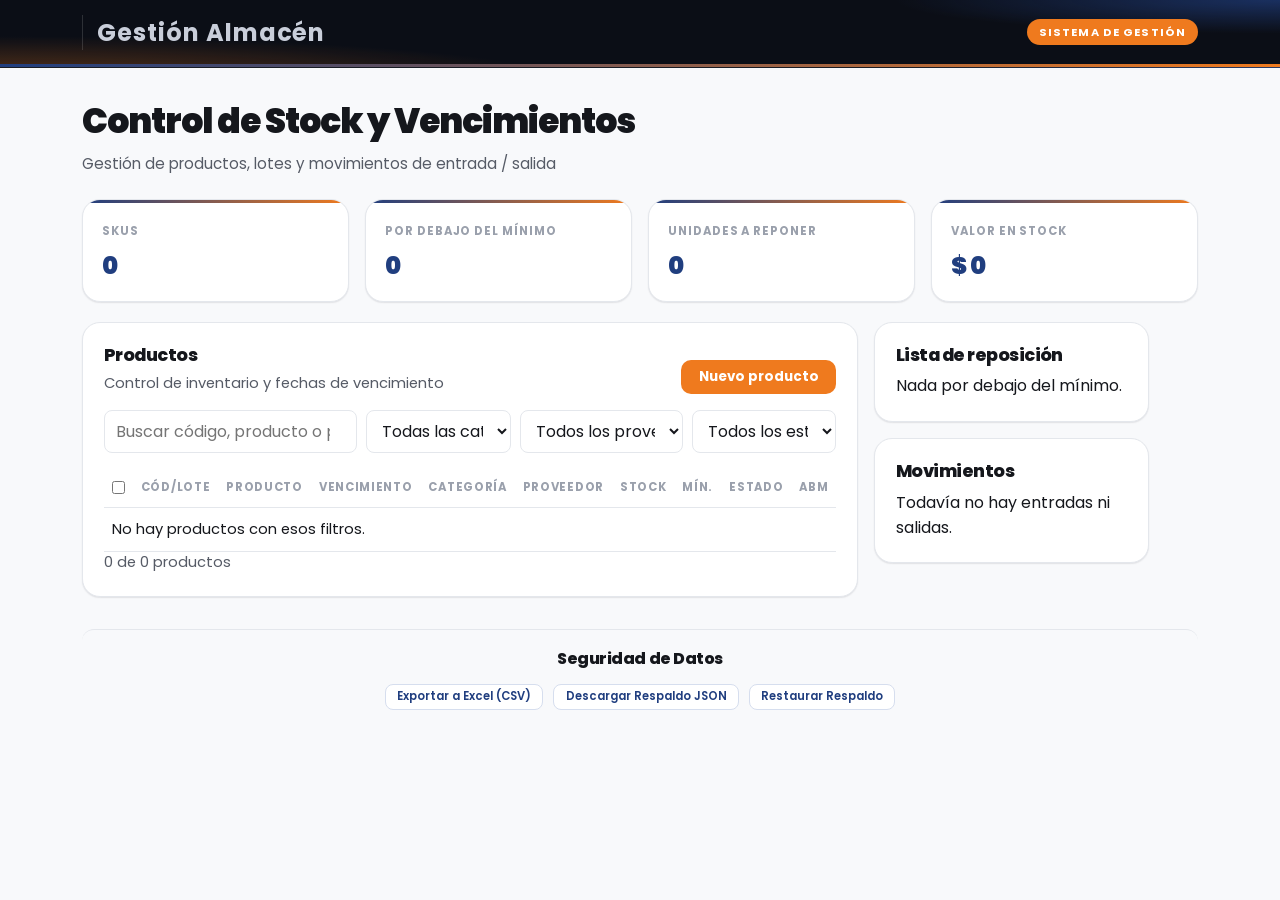
==== index.html @ d3a30080 "Código inicial mayorista" ====
<!DOCTYPE html>
<html lang="es">
<head>
  <meta charset="UTF-8" />
  <meta name="viewport" content="width=device-width, initial-scale=1.0" />
  <title>Gestión Almacén</title>
  <link rel="preconnect" href="https://fonts.googleapis.com" />
  <link rel="preconnect" href="https://fonts.gstatic.com" crossorigin />
  <link href="https://fonts.googleapis.com/css2?family=Poppins:ital,wght@0,400;0,500;0,600;0,700;0,800;0,900;1,400&display=swap" rel="stylesheet" />
  <link rel="stylesheet" href="branding/colors_and_type.css" />
  <link rel="stylesheet" href="branding/app.css" />
  <link rel="stylesheet" href="style.css" />
</head>
<body>
  <nav class="nav">
    <div class="nav__inner">
      <div class="nav__brand">
        <span class="nav__mod" style="font-size: 1.5rem; font-weight: bold; margin-left: 0;">Gestión Almacén</span>
      </div>
      <span class="badge">Sistema de Gestión</span>
    </div>
    <div class="nav__bar"></div>
  </nav>
  <header class="page-head">
    <h1>Control de Stock y Vencimientos</h1>
    <p>Gestión de productos, lotes y movimientos de entrada / salida</p>
  </header>

  <main>
    <section class="kpis cuatro" id="kpis"></section>

    <section class="layout">
      <article class="panel">
        <div class="panel-head row">
          <div>
            <h2>Productos</h2>
            <p>Control de inventario y fechas de vencimiento</p>
          </div>
          <div class="acciones">
            <button type="button" class="ghost danger" id="btnBorrarSel" hidden>Borrar seleccionados</button>
            <button type="button" id="btnNuevo">Nuevo producto</button>
          </div>
        </div>

        <div class="toolbar">
          <input type="search" id="q" placeholder="Buscar código, producto o proveedor" />
          <select id="filtroCat"></select>
          <select id="filtroProv"></select>
          <select id="filtroEstado">
            <option value="todos">Todos los estados</option>
            <option value="ok">OK</option>
            <option value="reponer">A reponer</option>
            <option value="vencer">Próximo a vencer</option>
          </select>
        </div>

        <div class="tabla-wrap">
          <table>
            <thead>
              <tr>
                <th class="check"><input type="checkbox" id="checkAll" /></th>
                <th><button type="button" class="th-sort" data-sort="sku">Cód/Lote</button></th>
                <th><button type="button" class="th-sort" data-sort="nombre">Producto</button></th>
                <th><button type="button" class="th-sort" data-sort="vencimiento">Vencimiento</button></th>
                <th>Categoría</th>
                <th>Proveedor</th>
                <th class="num"><button type="button" class="th-sort" data-sort="stock">Stock</button></th>
                <th class="num">Mín.</th>
                <th>Estado</th>
                <th>ABM</th>
              </tr>
            </thead>
            <tbody id="tablaStock"></tbody>
          </table>
        </div>
        <p class="hint" id="tablaHint"></p>
      </article>

      <aside class="side">
        <article class="panel" id="panelLista"></article>
        <article class="panel" id="panelMovs"></article>
      </aside>
    </section>

    <section class="seguridad-datos" style="margin-top: 2rem; padding: 1rem; border-top: 1px solid var(--border); text-align: center; border-radius: var(--r-md); background: var(--panel);">
      <h3 style="font-size: 1rem; margin-bottom: 0.8rem; color: var(--fg-1);">Seguridad de Datos</h3>
      <div style="display: flex; gap: 10px; justify-content: center;">
        <button type="button" class="sm ghost" onclick="exportarExcel()">Exportar a Excel (CSV)</button>
        <button type="button" class="sm ghost" onclick="descargarRespaldo()">Descargar Respaldo JSON</button>
        <button type="button" class="sm ghost" onclick="document.getElementById('fileRestaurar').click()">Restaurar Respaldo</button>
        <input type="file" id="fileRestaurar" accept=".json" style="display: none;" onchange="restaurarRespaldo(event)" />
      </div>
    </section>
  </main>

  <dialog class="modal wide" id="modal">
    <form id="formAbm">
      <h2 id="modalTitulo">Nuevo producto / lote</h2>
      <p class="form-error" id="formError" hidden></p>
      <input type="hidden" id="editId" />
      <div class="form-grid">
        <label>Cód/Lote <input type="text" id="sku" required placeholder="L-001" /></label>
        <label>Categoría
          <select id="categoria"></select>
        </label>
        <label class="full">Producto <input type="text" id="nombre" required /></label>
        <label>Fecha de Vencimiento <input type="date" id="vencimiento" required /></label>
        <label>Proveedor <input type="text" id="proveedor" list="listaProveedores" /></label>
        <label>Unidad
          <select id="unidad">
            <option>Unidad suelta</option>
            <option>Kilogramos (kg)</option>
            <option>Litros (L)</option>
          </select>
        </label>
        <label>CANTIDAD QUE INGRESA <input type="number" id="stock" min="0" step="0.01" required /></label>
        <label style="display: flex; flex-direction: column;">Stock mínimo <input type="number" id="minimo" min="0" step="0.01" required />
          <small style="font-size: 0.7em; color: gray; font-weight: normal; margin-top: 2px;">(Avisa al llegar a esta cantidad)</small>
        </label>
        <label>Costo por Unidad (ARS) <input type="number" id="costo" min="0" required /></label>
        <label>Remarcación (%) <input type="number" id="porcentaje" min="0" required /></label>
        <label class="full">Precio de Venta (ARS) <input type="number" id="precio" min="0" required /></label>
      </div>
      <datalist id="listaProveedores"></datalist>
      <div class="modal-acciones">
        <button type="submit">Guardar</button>
        <button type="button" class="ghost" id="btnCancelar">Cancelar</button>
      </div>
    </form>
  </dialog>

  <dialog class="modal" id="modalMov">
    <form id="formMov">
      <h2 id="movTitulo">Movimiento de stock</h2>
      <p class="hint" id="movProducto"></p>
      <p class="form-error" id="movError" hidden></p>
      <input type="hidden" id="movId" />
      <input type="hidden" id="movTipo" />
      <label>Cantidad <input type="number" id="movCantidad" min="0.01" step="0.01" value="1" required /></label>
      <label>Motivo
        <select id="movMotivo"></select>
      </label>
      <label id="labelMetodoPago" hidden>Método de Pago
        <select id="movMetodoPago">
          <option>Efectivo</option>
          <option>Transferencia</option>
          <option>Tarjeta</option>
        </select>
      </label>
      <div class="modal-acciones">
        <button type="submit">Registrar</button>
        <button type="button" class="ghost" id="btnCancelarMov">Cancelar</button>
      </div>
    </form>
  </dialog>

  <script src="script.js"></script>
</body>
</html>
---- branding/colors_and_type.css ----
/* ============================================================
   ProfesIA — Design Foundations
   Colors, Typography, Spacing, Radii, Shadows
   Roboto is SELF-HOSTED below (variable font, weights 100–900 +
   italics). Just link this stylesheet — no CDN / webfont <link> needed.
   ============================================================ */

/* ---------- ROBOTO (self-hosted variable fonts) ---------- */
/* URLs are relative to THIS file (project root), so they resolve
   correctly however deep the importing HTML lives. */
@font-face {
  font-family: "Roboto";
  src: url("fonts/Roboto-VariableFont_wdth_wght.ttf") format("truetype-variations");
  font-weight: 100 900;
  font-stretch: 75% 100%;
  font-style: normal;
  font-display: swap;
}
@font-face {
  font-family: "Roboto";
  src: url("fonts/Roboto-Italic-VariableFont_wdth_wght.ttf") format("truetype-variations");
  font-weight: 100 900;
  font-stretch: 75% 100%;
  font-style: italic;
  font-display: swap;
}

:root {
  /* ---------- BRAND CORE ---------- */
  --orange:      #EF7A1E;   /* primary accent  (RGB 239 122 30) */
  --navy:        #203E7F;   /* primary brand   (RGB 32 62 127)  */
  --black:       #000000;
  --white:       #FFFFFF;

  /* ---------- ORANGE SCALE ---------- */
  --orange-700:  #B8550E;   /* pressed / deep   */
  --orange-600:  #D9670F;   /* hover            */
  --orange-500:  #EF7A1E;   /* base = --orange  */
  --orange-300:  #F6A862;   /* tint             */
  --orange-100:  #FCE3CC;   /* wash / highlight bg */
  --orange-050:  #FDF3E9;   /* faint surface    */

  /* ---------- NAVY SCALE ---------- */
  --navy-900:    #16294F;   /* deepest          */
  --navy-700:    #1B356B;   /* pressed          */
  --navy-600:    #28488C;   /* hover            */
  --navy-500:    #203E7F;   /* base = --navy    */
  --navy-300:    #6F86B8;   /* muted            */
  --navy-100:    #D6DEEE;   /* tint             */
  --navy-050:    #EEF2F8;   /* faint surface    */

  /* ---------- NEUTRALS (warm-cool balanced) ---------- */
  --ink:         #15171C;   /* near-black text on light */
  --gray-800:    #2C2F36;
  --gray-600:    #565B66;   /* secondary text   */
  --gray-400:    #9AA0AC;   /* tertiary / placeholder */
  --gray-300:    #C7CBD3;   /* borders strong   */
  --gray-200:    #E4E7EC;   /* borders / hairline */
  --gray-100:    #F1F3F6;   /* surface alt      */
  --gray-050:    #F8F9FB;   /* page surface     */

  /* ---------- SEMANTIC ---------- */
  --fg-1:        var(--ink);       /* primary text on light  */
  --fg-2:        var(--gray-600);  /* secondary text         */
  --fg-3:        var(--gray-400);  /* tertiary / hints       */
  --fg-on-dark:  var(--white);     /* primary text on dark   */
  --fg-on-dark-2:#C9CEDA;          /* secondary text on dark */

  --bg-1:        var(--white);     /* base surface           */
  --bg-2:        var(--gray-050);  /* page background        */
  --bg-3:        var(--gray-100);  /* sunken / alt           */
  --bg-dark:     #0B0E16;          /* dark canvas            */
  --bg-navy:     var(--navy-500);  /* solid navy surface     */

  --border:      var(--gray-200);
  --border-strong:var(--gray-300);

  --accent:      var(--orange);    /* default interactive accent */
  --accent-hover:var(--orange-600);
  --accent-press:var(--orange-700);
  --link:        var(--navy-500);
  --focus-ring:  rgba(239,122,30,.45);

  --success:     #2E9E5B;
  --warning:     #E4A11B;
  --danger:      #D64545;

  /* ---------- TYPOGRAPHY ---------- */
  --font-sans:   "Roboto", "Helvetica Neue", Arial, system-ui, sans-serif;
  /* The "ProfesIA" wordmark is custom lettering — use the logo PNGs, never re-type it. */

  /* weights */
  --w-regular: 400; /* @kind other */
  --w-medium:  500; /* @kind other */
  --w-bold:    700; /* @kind other */
  --w-black:   900; /* @kind other */

  /* fluid type scale (1.250 major-third), clamp(min, fluid, max) */
  --t-display: clamp(3rem, 1.6rem + 6vw, 6rem); /* @kind other */
  --t-h1:      clamp(2.25rem, 1.3rem + 3.6vw, 3.5rem); /* @kind other */
  --t-h2:      clamp(1.75rem, 1.2rem + 2.2vw, 2.5rem); /* @kind other */
  --t-h3:      clamp(1.375rem, 1.05rem + 1.2vw, 1.75rem); /* @kind other */
  --t-h4:      1.25rem;     /* @kind other */
  --t-lead:    1.25rem; /* @kind other */
  --t-body:    1rem; /* @kind other */
  --t-small:   0.875rem;    /* @kind other */
  --t-caption: 0.75rem;     /* @kind other */
  --t-eyebrow: 0.8125rem; /* @kind other */

  --lh-tight:  1.04; /* @kind other */
  --lh-snug:   1.15; /* @kind other */
  --lh-normal: 1.55; /* @kind other */

  --ls-display: -0.02em; /* @kind other */
  --ls-eyebrow: 0.14em; /* @kind other */

  /* ---------- SPACING (4px base) ---------- */
  --sp-1: 0.25rem;  --sp-2: 0.5rem;  --sp-3: 0.75rem; --sp-4: 1rem;
  --sp-5: 1.5rem;   --sp-6: 2rem;    --sp-8: 3rem;    --sp-10: 4rem;
  --sp-12: 6rem;    --sp-16: 8rem;

  /* ---------- RADII ---------- */
  --r-xs: 4px;   --r-sm: 8px;   --r-md: 12px;  --r-lg: 18px;
  --r-xl: 28px;  --r-pill: 999px;

  /* ---------- SHADOWS / ELEVATION ---------- */
  --sh-1: 0 1px 2px rgba(21,23,28,.06), 0 1px 1px rgba(21,23,28,.04);
  --sh-2: 0 4px 12px rgba(21,23,28,.08), 0 1px 3px rgba(21,23,28,.05);
  --sh-3: 0 12px 32px rgba(21,23,28,.12), 0 4px 10px rgba(21,23,28,.06);
  --sh-orange: 0 10px 30px rgba(239,122,30,.32);
  --sh-navy:   0 10px 30px rgba(32,62,127,.28);
  --glow-light: 0 0 60px rgba(255,255,255,.55);   /* logo glow on dark */

  /* ---------- MOTION ---------- */
  --ease:      cubic-bezier(.22,.61,.36,1); /* @kind other */
  --ease-soft: cubic-bezier(.4,0,.2,1); /* @kind other */
  --dur-fast:  140ms; /* @kind other */
  --dur:       220ms; /* @kind other */
  --dur-slow:  420ms; /* @kind other */
}

/* ============================================================
   SEMANTIC ELEMENT DEFAULTS
   (opt-in: wrap content in .profesia-type to apply, or copy rules)
   ============================================================ */
.profesia-type {
  font-family: var(--font-sans);
  color: var(--fg-1);
  font-size: var(--t-body);
  line-height: var(--lh-normal);
  -webkit-font-smoothing: antialiased;
  text-rendering: optimizeLegibility;
}
.profesia-type h1, .display { font-weight: var(--w-black); font-size: var(--t-h1); line-height: var(--lh-snug); letter-spacing: var(--ls-display); }
.profesia-type h2 { font-weight: var(--w-black); font-size: var(--t-h2); line-height: var(--lh-snug); letter-spacing: var(--ls-display); }
.profesia-type h3 { font-weight: var(--w-bold);  font-size: var(--t-h3); line-height: var(--lh-snug); }
.profesia-type h4 { font-weight: var(--w-bold);  font-size: var(--t-h4); line-height: var(--lh-snug); }
.profesia-type p  { font-weight: var(--w-regular); font-size: var(--t-body); line-height: var(--lh-normal); color: var(--fg-2); }
.profesia-type a  { color: var(--link); text-decoration: none; }
.profesia-type a:hover { text-decoration: underline; }

/* Hero statement — the brand's signature huge bold headline */
.statement {
  font-family: var(--font-sans);
  font-weight: var(--w-black);
  font-size: var(--t-display);
  line-height: var(--lh-tight);
  letter-spacing: var(--ls-display);
  text-wrap: balance;
}
/* Uppercase statement variant (used on full-bleed gradient slides) */
.statement--upper { text-transform: uppercase; letter-spacing: 0.005em; }

/* Eyebrow / kicker label */
.eyebrow {
  font-family: var(--font-sans);
  font-weight: var(--w-bold);
  font-size: var(--t-eyebrow);
  letter-spacing: var(--ls-eyebrow);
  text-transform: uppercase;
  color: var(--orange);
}

/* Orange word highlight — solid box behind a key word (signature motif) */
.hl {
  background: var(--orange);
  color: var(--white);
  padding: 0.02em 0.22em;
  border-radius: var(--r-xs);
  box-decoration-break: clone;
  -webkit-box-decoration-break: clone;
}
.hl--text { color: var(--orange); background: none; padding: 0; } /* just orange ink */

/* Grain overlay — apply to a ::after on gradient surfaces */
.grain::after {
  content: "";
  position: absolute; inset: 0;
  background-image: url("assets/grain.png");
  background-size: 320px 320px;
  opacity: .5;
  mix-blend-mode: overlay;
  pointer-events: none;
}

/* Signature soft gradients */
.bg-grad-light { background:
  radial-gradient(120% 120% at 0% 100%, var(--orange-100) 0%, transparent 45%),
  radial-gradient(120% 120% at 100% 0%, var(--navy-050) 0%, transparent 50%),
  var(--white); }
.bg-grad-dark { background:
  radial-gradient(90% 90% at 15% 100%, rgba(239,122,30,.55) 0%, transparent 45%),
  radial-gradient(80% 80% at 90% 10%, rgba(58,110,210,.55) 0%, transparent 45%),
  var(--bg-dark); }
---- branding/app.css ----
/* ProfesIA — chrome compartido para las demos del Módulo 6 */

:root {
  --brand: var(--navy);
  --bg: var(--bg-2);
  --surface: var(--white);
  --muted: var(--gray-600);
  --line: var(--border);
  --ingreso: var(--success);
  --egreso: var(--danger);
}

*, *::before, *::after { box-sizing: border-box; margin: 0; padding: 0; }

body {
  font-family: "Poppins", var(--font-sans);
  background: var(--bg-2);
  color: var(--fg-1);
  min-height: 100vh;
  -webkit-font-smoothing: antialiased;
}

h1, h2, h3 {
  font-family: inherit;
  font-weight: 800;
  letter-spacing: -0.03em;
  color: var(--ink);
}

img { display: block; max-width: 100%; }

/* ---------- NAV ---------- */
.nav {
  background: var(--bg-dark);
  background-image:
    radial-gradient(ellipse 80% 120% at 0% 120%, rgba(239, 122, 30, 0.35) 0%, transparent 55%),
    radial-gradient(ellipse 60% 100% at 100% 0%, rgba(32, 62, 127, 0.7) 0%, transparent 50%);
  border-bottom: 1px solid rgba(255, 255, 255, 0.06);
}
.nav__inner {
  max-width: 1180px;
  margin: 0 auto;
  padding: 0 2rem;
  min-height: 64px;
  display: flex;
  align-items: center;
  justify-content: space-between;
  gap: 1rem;
}
.nav__brand {
  display: flex;
  align-items: center;
  gap: 14px;
}
.nav__brand img { height: 32px; width: auto; }
.nav__mod {
  color: var(--fg-on-dark-2);
  font-size: 0.8125rem;
  font-weight: 600;
  letter-spacing: 0.04em;
  padding-left: 14px;
  border-left: 1px solid rgba(255, 255, 255, 0.14);
}
.nav__right { display: flex; align-items: center; gap: 0.75rem; }
.nav__bar {
  height: 3px;
  background: linear-gradient(90deg, var(--navy) 0%, var(--orange) 100%);
}

.badge {
  display: inline-flex;
  align-items: center;
  background: var(--orange);
  color: var(--white);
  font-size: 0.7rem;
  font-weight: 700;
  letter-spacing: 0.1em;
  text-transform: uppercase;
  padding: 0.28rem 0.75rem;
  border-radius: var(--r-pill);
}

/* ---------- PAGE ---------- */
.page-head {
  max-width: 1180px;
  margin: 0 auto;
  padding: 1.75rem 2rem 0.35rem;
}
.page-head h1 {
  font-weight: 900;
  font-size: clamp(1.55rem, 1.15rem + 1.4vw, 2.15rem);
}
.page-head p { color: var(--fg-2); margin-top: 0.3rem; font-size: 0.95rem; }

main { padding: 1.15rem 2rem 3rem; max-width: 1180px; margin: 0 auto; }

/* ---------- KPI / PANELS ---------- */
.kpis {
  display: grid;
  grid-template-columns: repeat(3, 1fr);
  gap: 1rem;
  margin-bottom: 1.25rem;
}
.kpi {
  background: var(--white);
  border: 1px solid var(--border);
  border-radius: var(--r-lg);
  padding: 1.1rem 1.2rem;
  box-shadow: var(--sh-1);
  position: relative;
  overflow: hidden;
}
.kpi::before {
  content: "";
  position: absolute;
  left: 0; top: 0; right: 0;
  height: 3px;
  background: linear-gradient(90deg, var(--navy), var(--orange));
}
.kpi span {
  color: var(--fg-3);
  font-size: 0.72rem;
  font-weight: 700;
  text-transform: uppercase;
  letter-spacing: 0.08em;
}
.kpi strong {
  display: block;
  font-size: 1.5rem;
  margin-top: 0.35rem;
  font-weight: 900;
  letter-spacing: -0.03em;
  color: var(--navy);
}
.kpi.ingreso strong { color: var(--success); }
.kpi.egreso strong { color: var(--danger); }
.kpi.balance strong { color: var(--navy); }

.panel {
  background: var(--white);
  border: 1px solid var(--border);
  border-radius: var(--r-lg);
  padding: 1.2rem 1.3rem 1.4rem;
  box-shadow: var(--sh-1);
  margin-bottom: 1.25rem;
}
.panel-head { margin-bottom: 1rem; }
.panel-head.row,
.head-actions {
  display: flex;
  justify-content: space-between;
  align-items: flex-end;
  gap: 1rem;
}
.panel-head p { color: var(--fg-2); font-size: 0.92rem; margin-top: 0.2rem; }
.panel h2 { font-size: 1.1rem; margin-bottom: 0.35rem; }

/* ---------- FORMS ---------- */
label, legend {
  display: block;
  font-size: 0.75rem;
  font-weight: 700;
  color: var(--fg-3);
  text-transform: uppercase;
  letter-spacing: 0.06em;
  margin-top: 0.8rem;
}
input, select, textarea {
  display: block;
  width: 100%;
  margin-top: 0.3rem;
  font: inherit;
  color: var(--ink);
  padding: 0.5rem 0.7rem;
  border: 1.5px solid var(--border);
  border-radius: var(--r-sm);
  background: var(--white);
}
input:focus, select:focus, textarea:focus {
  outline: none;
  border-color: var(--orange);
  box-shadow: 0 0 0 3px var(--focus-ring);
}
.filtro {
  display: flex;
  flex-direction: column;
  gap: 0.3rem;
  font-size: 0.75rem;
  font-weight: 700;
  color: var(--fg-3);
  text-transform: uppercase;
  letter-spacing: 0.06em;
}
.filtro select { min-width: 180px; }

/* ---------- BUTTONS ---------- */
button {
  font: inherit;
  font-weight: 700;
  font-size: 0.84rem;
  border: 1.5px solid transparent;
  border-radius: 10px;
  background: var(--orange);
  color: var(--white);
  padding: 0.52rem 1.05rem;
  cursor: pointer;
  white-space: nowrap;
  line-height: 1.2;
  transition: background var(--dur-fast), border-color var(--dur-fast), color var(--dur-fast), transform var(--dur-fast), box-shadow var(--dur-fast);
}
button:hover {
  background: var(--orange-600);
  transform: translateY(-1px);
  box-shadow: 0 6px 16px rgba(239, 122, 30, 0.28);
}
button:active { transform: translateY(0); box-shadow: none; }
button.ghost {
  background: var(--white);
  color: var(--navy);
  border-color: var(--navy-100);
  box-shadow: none;
}
button.ghost:hover {
  background: var(--navy-050);
  border-color: var(--navy);
  color: var(--navy);
  box-shadow: none;
}
button.danger {
  background: #FDECEC;
  color: var(--danger);
  border-color: transparent;
  box-shadow: none;
}
button.danger:hover {
  background: var(--danger);
  color: var(--white);
  filter: none;
  box-shadow: none;
}
button.sm {
  font-size: 0.72rem;
  font-weight: 600;
  padding: 0.34rem 0.7rem;
  border-radius: 8px;
}
button.sm:hover { transform: none; box-shadow: none; }
button.icon {
  padding: 0.4rem 0.5rem;
  margin-top: 0;
  background: var(--navy-050);
  color: var(--navy);
  border-radius: var(--r-sm);
  box-shadow: none;
}
button.icon:hover { background: var(--navy-100); box-shadow: none; transform: none; }
.acciones {
  display: flex;
  gap: 0.35rem;
  flex-wrap: nowrap;
  align-items: center;
}
.acciones button { box-shadow: none; }

/* ---------- TABLES ---------- */
.tabla-wrap { overflow-x: auto; }
table { width: 100%; border-collapse: collapse; font-size: 0.92rem; }
th, td { text-align: left; padding: 0.7rem 0.5rem; border-bottom: 1px solid var(--border); }
th {
  font-size: 0.72rem;
  text-transform: uppercase;
  letter-spacing: 0.06em;
  color: var(--fg-3);
  font-weight: 700;
}
.num { text-align: right; font-variant-numeric: tabular-nums; }

.pill {
  display: inline-block;
  padding: 0.15rem 0.55rem;
  border-radius: var(--r-pill);
  font-size: 0.72rem;
  font-weight: 700;
}
.pill.ingreso { background: #e8f6ee; color: var(--success); }
.pill.egreso { background: #fdecea; color: var(--danger); }

/* ---------- MODAL ---------- */
dialog.modal {
  border: 1px solid var(--border);
  border-radius: var(--r-lg);
  padding: 1.25rem 1.35rem;
  width: min(460px, 92vw);
  background: var(--white);
  color: var(--ink);
  box-shadow: var(--sh-3);
}
dialog.modal::backdrop { background: rgba(11, 14, 22, 0.45); }
dialog.modal h2 { font-size: 1.2rem; margin-bottom: 0.2rem; }
.modal-acciones { display: flex; gap: 0.5rem; margin-top: 1.1rem; }
.modal-acciones button { margin-top: 0; }

/* ---------- KANBAN ---------- */
.kanban {
  display: grid;
  gap: 0.85rem;
  padding: 0.35rem 0 0;
}
.columna {
  background: var(--white);
  border: 1px solid var(--border);
  border-radius: var(--r-md);
  min-height: 420px;
  padding: 0.85rem;
  box-shadow: var(--sh-1);
}
.columna.over { outline: 2px dashed var(--orange); }
.columna header {
  display: flex;
  justify-content: space-between;
  align-items: center;
  margin-bottom: 0.7rem;
}
.columna h2 { font-size: 0.92rem; }
.count {
  font-size: 0.72rem;
  background: var(--navy-050);
  color: var(--navy);
  padding: 0.1rem 0.45rem;
  border-radius: var(--r-pill);
  font-weight: 700;
}
.tarjeta {
  background: var(--gray-050);
  border: 1px solid var(--border);
  border-radius: var(--r-md);
  padding: 0.75rem;
  margin-bottom: 0.6rem;
  cursor: grab;
  box-shadow: var(--sh-1);
}
.tarjeta:active { cursor: grabbing; }
.tarjeta h3 { font-size: 0.92rem; font-weight: 700; letter-spacing: 0; }
.tarjeta p { color: var(--fg-2); font-size: 0.8rem; margin-top: 0.25rem; }

/* ---------- LAYOUTS ---------- */
.layout {
  display: grid;
  grid-template-columns: 1.5fr 0.9fr;
  gap: 1rem;
  align-items: start;
}
.layout.wide { grid-template-columns: 0.95fr 1.05fr; }
.historial { grid-column: 1 / -1; }

.hint, .leyenda { color: var(--fg-2); font-size: 0.92rem; }

@media (max-width: 900px) {
  .kpis, .layout, .layout.wide { grid-template-columns: 1fr; }
  .nav__inner, .page-head, main, .kanban { padding-left: 1rem; padding-right: 1rem; }
  .panel-head.row, .head-actions { flex-direction: column; align-items: stretch; }
  .nav__mod { display: none; }
}
---- style.css ----
.kpis.cuatro { grid-template-columns: repeat(4, 1fr); }
.layout { grid-template-columns: 1.75fr 0.85fr; }
.layout .panel { margin-bottom: 0; }
.side { display: grid; gap: 1rem; }

.toolbar {
  display: grid;
  grid-template-columns: 1.4fr 0.8fr 0.9fr 0.8fr;
  gap: 0.55rem;
  margin-bottom: 0.9rem;
}
.toolbar input, .toolbar select { margin-top: 0; }

.check { width: 36px; }
.check input { width: auto; margin: 0; }
.th-sort {
  background: none;
  border: 0;
  color: var(--fg-3);
  font: inherit;
  font-size: 0.72rem;
  font-weight: 700;
  letter-spacing: 0.06em;
  text-transform: uppercase;
  padding: 0;
  border-radius: 0;
  box-shadow: none;
}
.th-sort:hover { background: none; color: var(--navy); transform: none; box-shadow: none; }

.stock-cell {
  display: flex;
  align-items: center;
  justify-content: flex-end;
  gap: 0.35rem;
}
.stock-cell strong { min-width: 1.6rem; text-align: right; }

tr.bajo { background: #fdecea; }
.pill.ok { background: #e8f6ee; color: var(--success); }
.pill.reponer { background: #fdecea; color: var(--danger); }

.sku { font-variant-numeric: tabular-nums; font-size: 0.8rem; color: var(--fg-2); font-weight: 600; }
.prod-meta { display: block; font-size: 0.75rem; color: var(--fg-3); font-weight: 500; }
.precio-venta { font-size: 1.1em; font-weight: bold; color: #006633; }

.lista { list-style: none; margin-top: 0.8rem; display: grid; gap: 0.55rem; }
.lista li {
  background: var(--gray-050);
  border: 1px solid var(--border);
  border-radius: var(--r-sm);
  padding: 0.7rem 0.8rem;
  display: flex;
  justify-content: space-between;
  gap: 0.5rem;
}
.lista strong { color: var(--danger); }
.movs { list-style: none; margin-top: 0.7rem; display: grid; gap: 0.45rem; }
.movs li { font-size: 0.82rem; color: var(--fg-2); padding-bottom: 0.4rem; border-bottom: 1px solid var(--border); }
.movs b.entrada { color: var(--success); }
.movs b.salida { color: var(--danger); }

dialog.modal.wide { width: min(640px, 94vw); }
.form-grid {
  display: grid;
  grid-template-columns: 1fr 1fr;
  gap: 0 0.8rem;
}
.form-grid .full { grid-column: 1 / -1; }
.form-error {
  background: #fdecea;
  color: var(--danger);
  border-radius: 8px;
  padding: 0.55rem 0.7rem;
  font-size: 0.82rem;
  font-weight: 600;
  margin: 0.5rem 0 0;
}

@media (max-width: 1100px) {
  .kpis.cuatro, .toolbar { grid-template-columns: 1fr 1fr; }
  .layout { grid-template-columns: 1fr; }
}
@media (max-width: 700px) {
  .toolbar, .form-grid { grid-template-columns: 1fr; }
}
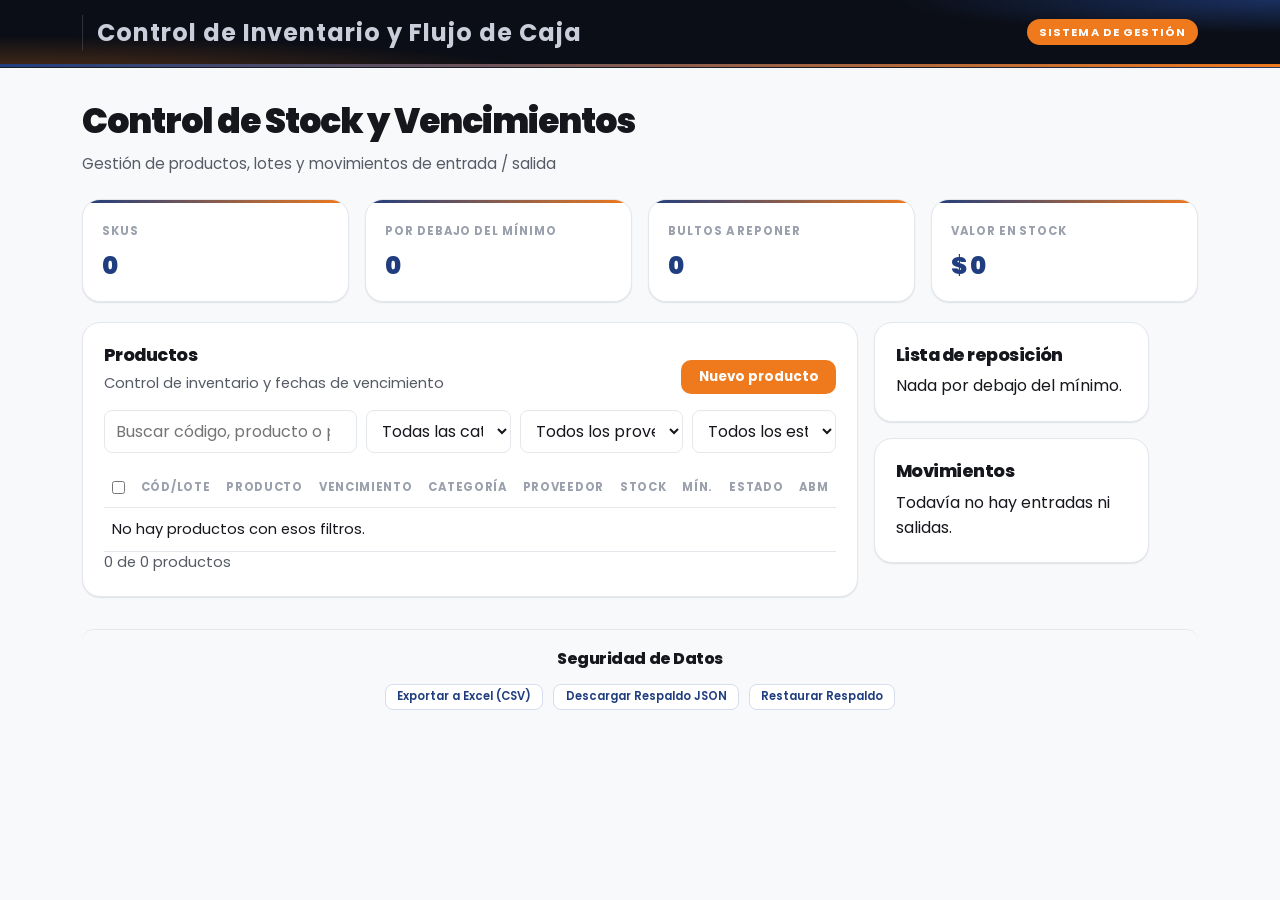
==== commit c59773dc: "Agregado formato mayorista" ====
--- a/index.html
+++ b/index.html
@@ -3,7 +3,7 @@
 <head>
   <meta charset="UTF-8" />
   <meta name="viewport" content="width=device-width, initial-scale=1.0" />
-  <title>Gestión Almacén</title>
+  <title>Control de Inventario y Flujo de Caja</title>
   <link rel="preconnect" href="https://fonts.googleapis.com" />
   <link rel="preconnect" href="https://fonts.gstatic.com" crossorigin />
   <link href="https://fonts.googleapis.com/css2?family=Poppins:ital,wght@0,400;0,500;0,600;0,700;0,800;0,900;1,400&display=swap" rel="stylesheet" />
@@ -15,7 +15,7 @@
   <nav class="nav">
     <div class="nav__inner">
       <div class="nav__brand">
-        <span class="nav__mod" style="font-size: 1.5rem; font-weight: bold; margin-left: 0;">Gestión Almacén</span>
+        <span class="nav__mod" style="font-size: 1.5rem; font-weight: bold; margin-left: 0;">Control de Inventario y Flujo de Caja</span>
       </div>
       <span class="badge">Sistema de Gestión</span>
     </div>
@@ -106,18 +106,14 @@
         <label class="full">Producto <input type="text" id="nombre" required /></label>
         <label>Fecha de Vencimiento <input type="date" id="vencimiento" required /></label>
         <label>Proveedor <input type="text" id="proveedor" list="listaProveedores" /></label>
-        <label>Unidad
-          <select id="unidad">
-            <option>Unidad suelta</option>
-            <option>Kilogramos (kg)</option>
-            <option>Litros (L)</option>
-          </select>
+        <label>Formato de Venta (Bulto)
+          <input type="text" id="unidad" placeholder="Ej: Caja de 6, Pack de 24" required />
         </label>
-        <label>CANTIDAD QUE INGRESA <input type="number" id="stock" min="0" step="0.01" required /></label>
-        <label style="display: flex; flex-direction: column;">Stock mínimo <input type="number" id="minimo" min="0" step="0.01" required />
+        <label>BULTOS QUE INGRESAN <input type="number" id="stock" min="0" step="1" required /></label>
+        <label style="display: flex; flex-direction: column;">Stock mínimo (Bultos) <input type="number" id="minimo" min="0" step="1" required />
           <small style="font-size: 0.7em; color: gray; font-weight: normal; margin-top: 2px;">(Avisa al llegar a esta cantidad)</small>
         </label>
-        <label>Costo por Unidad (ARS) <input type="number" id="costo" min="0" required /></label>
+        <label>Costo por Bulto (ARS) <input type="number" id="costo" min="0" step="0.01" required /></label>
         <label>Remarcación (%) <input type="number" id="porcentaje" min="0" required /></label>
         <label class="full">Precio de Venta (ARS) <input type="number" id="precio" min="0" required /></label>
       </div>
@@ -136,7 +132,7 @@
       <p class="form-error" id="movError" hidden></p>
       <input type="hidden" id="movId" />
       <input type="hidden" id="movTipo" />
-      <label>Cantidad <input type="number" id="movCantidad" min="0.01" step="0.01" value="1" required /></label>
+      <label>Cantidad (Bultos) <input type="number" id="movCantidad" min="1" step="1" value="1" required /></label>
       <label>Motivo
         <select id="movMotivo"></select>
       </label>
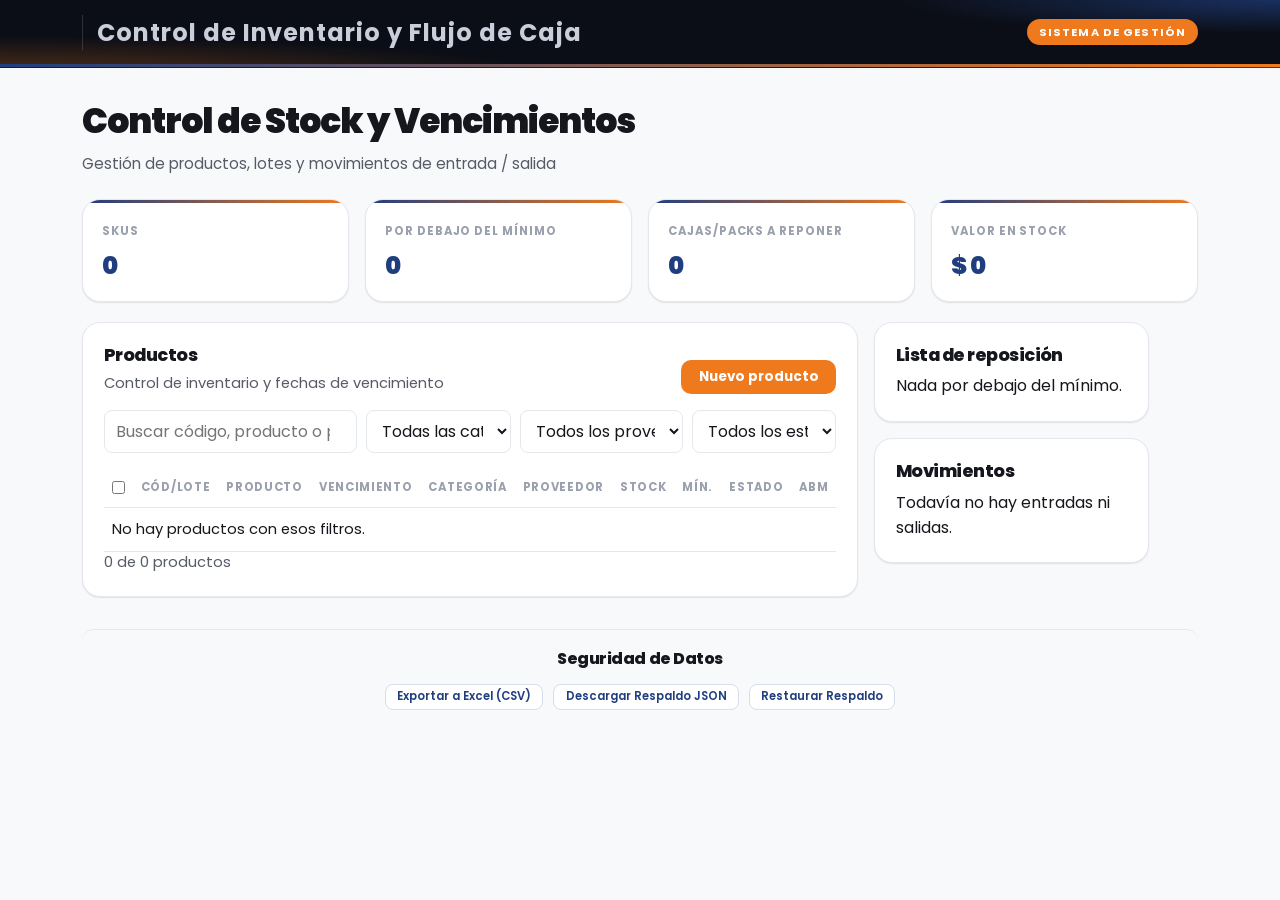
==== commit 036b0aac: "Cambio en términos utilizados" ====
--- a/index.html
+++ b/index.html
@@ -106,16 +106,17 @@
         <label class="full">Producto <input type="text" id="nombre" required /></label>
         <label>Fecha de Vencimiento <input type="date" id="vencimiento" required /></label>
         <label>Proveedor <input type="text" id="proveedor" list="listaProveedores" /></label>
-        <label>Formato de Venta (Bulto)
+        <label>Formato de Venta (Caja/Pack)
           <input type="text" id="unidad" placeholder="Ej: Caja de 6, Pack de 24" required />
         </label>
-        <label>BULTOS QUE INGRESAN <input type="number" id="stock" min="0" step="1" required /></label>
-        <label style="display: flex; flex-direction: column;">Stock mínimo (Bultos) <input type="number" id="minimo" min="0" step="1" required />
+        <label>CAJAS/PACKS QUE INGRESAN <input type="number" id="stock" min="0" step="1" required /></label>
+        <label style="display: flex; flex-direction: column;">Stock mínimo (Cajas/Packs) <input type="number" id="minimo" min="0" step="1" required />
           <small style="font-size: 0.7em; color: gray; font-weight: normal; margin-top: 2px;">(Avisa al llegar a esta cantidad)</small>
         </label>
-        <label>Costo por Bulto (ARS) <input type="number" id="costo" min="0" step="0.01" required /></label>
-        <label>Remarcación (%) <input type="number" id="porcentaje" min="0" required /></label>
-        <label class="full">Precio de Venta (ARS) <input type="number" id="precio" min="0" required /></label>
+        <label>Precio de Costo (Caja/Pack) <input type="number" id="costo" min="0" step="0.01" required /></label>
+        <label>Precio de Venta Final (ARS) <input type="number" id="precio" min="0" step="0.01" required /></label>
+        <label>Ganancia Neta ($) <input type="text" id="gananciaNeta" readonly style="background: var(--bg); color: var(--fg-2);" tabindex="-1" /></label>
+        <label>Margen Bruto Real (%) <input type="text" id="margenBruto" readonly style="background: var(--bg); color: var(--fg-2);" tabindex="-1" /></label>
       </div>
       <datalist id="listaProveedores"></datalist>
       <div class="modal-acciones">
@@ -132,7 +133,7 @@
       <p class="form-error" id="movError" hidden></p>
       <input type="hidden" id="movId" />
       <input type="hidden" id="movTipo" />
-      <label>Cantidad (Bultos) <input type="number" id="movCantidad" min="1" step="1" value="1" required /></label>
+      <label>Cantidad (Cajas/Packs) <input type="number" id="movCantidad" min="1" step="1" value="1" required /></label>
       <label>Motivo
         <select id="movMotivo"></select>
       </label>
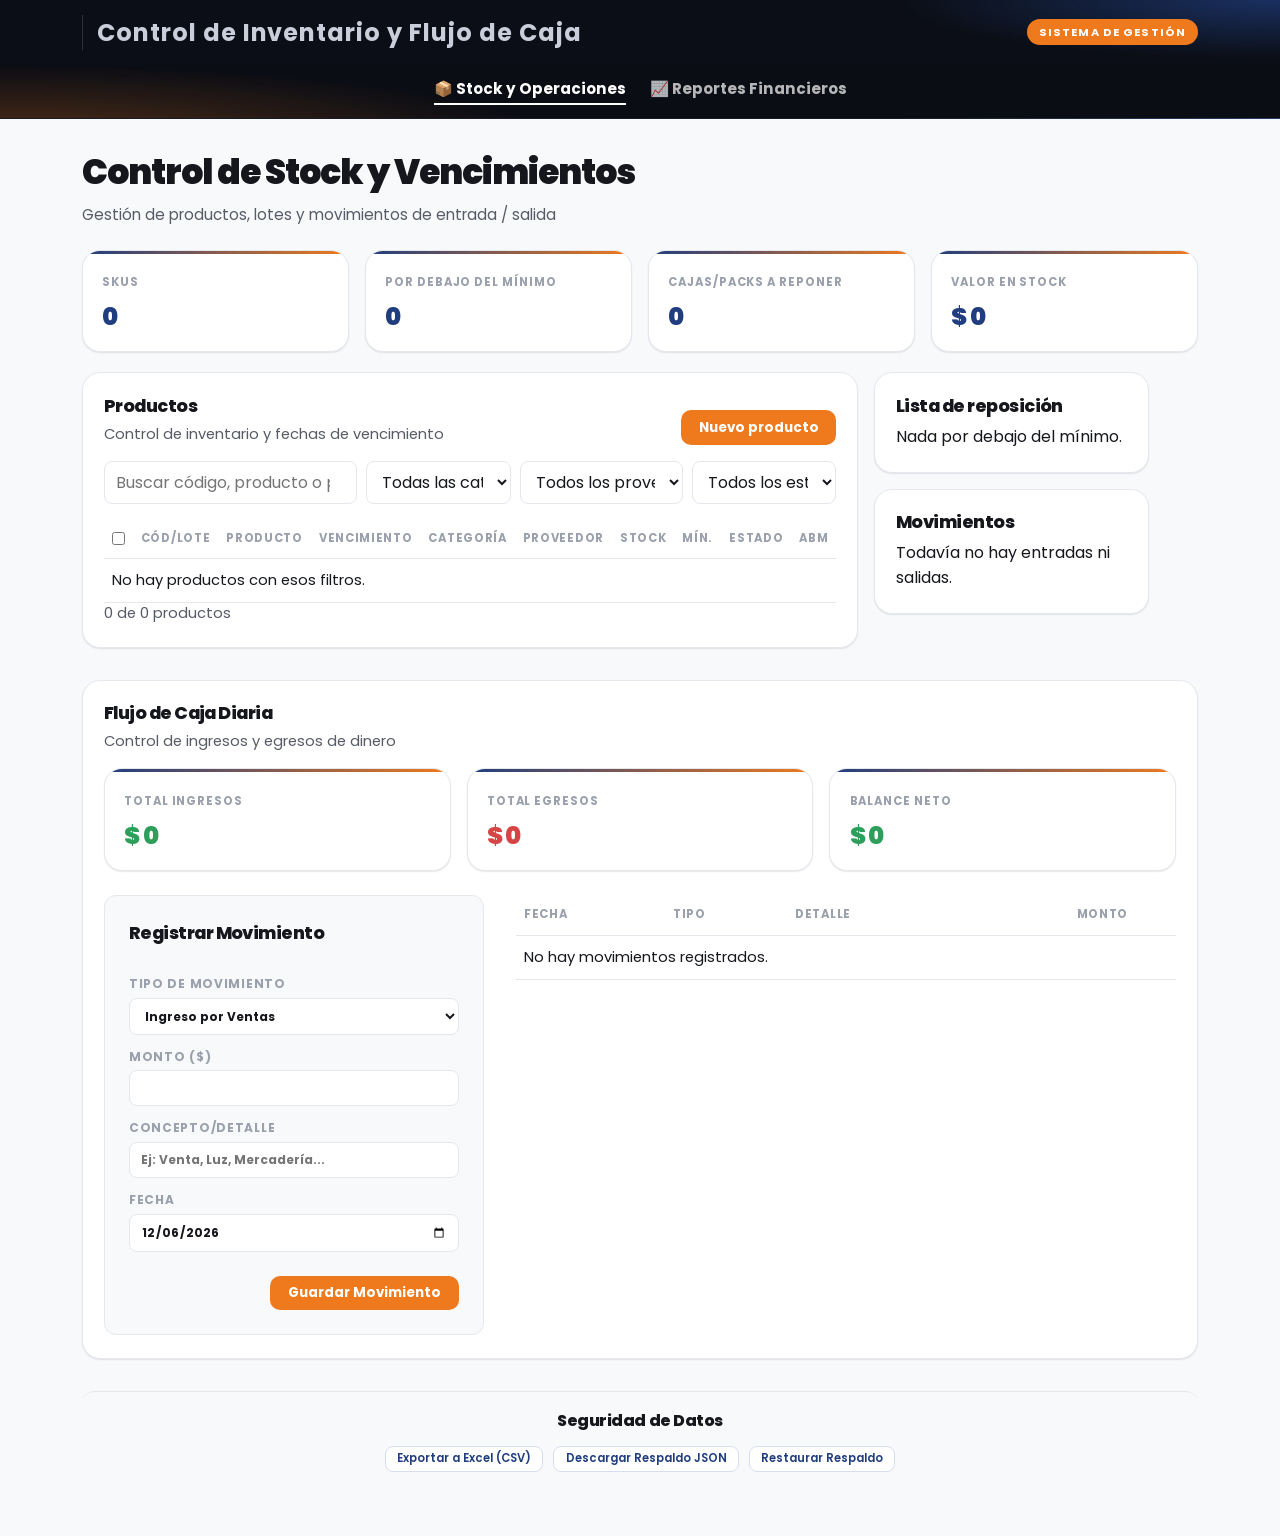
==== commit c5605b8f: "integración del repositorio financiero de Profesia" ====
--- a/index.html
+++ b/index.html
@@ -19,7 +19,10 @@
       </div>
       <span class="badge">Sistema de Gestión</span>
     </div>
-    <div class="nav__bar"></div>
+    <div class="nav__menu" style="display: flex; gap: 1.5rem; justify-content: center; background: rgba(0,0,0,0.1); padding: 0.8rem 2rem;">
+      <a href="index.html" style="color: white; font-weight: bold; text-decoration: none; font-size: 0.95rem; border-bottom: 2px solid white; padding-bottom: 0.2rem;">📦 Stock y Operaciones</a>
+      <a href="financiero.html" style="color: rgba(255,255,255,0.7); font-weight: bold; text-decoration: none; font-size: 0.95rem;">📈 Reportes Financieros</a>
+    </div>
   </nav>
   <header class="page-head">
     <h1>Control de Stock y Vencimientos</h1>
@@ -80,6 +83,57 @@
         <article class="panel" id="panelLista"></article>
         <article class="panel" id="panelMovs"></article>
       </aside>
+    </section>
+
+    <section class="layout" style="margin-top: 2rem; display: block;">
+      <article class="panel">
+        <div class="panel-head row">
+          <div>
+            <h2>Flujo de Caja Diaria</h2>
+            <p>Control de ingresos y egresos de dinero</p>
+          </div>
+        </div>
+        
+        <div class="kpis tres" id="kpisCaja" style="margin-bottom: 1.5rem;">
+          <!-- KPIs de caja -->
+        </div>
+
+        <div style="display: flex; gap: 2rem; align-items: flex-start; flex-wrap: wrap;">
+          <form id="formCaja" style="flex: 1; min-width: 300px; background: var(--bg); padding: 1.5rem; border-radius: var(--r-md); border: 1px solid var(--border);">
+            <h3 style="margin-top: 0; margin-bottom: 1rem; font-size: 1.1rem;">Registrar Movimiento</h3>
+            <div class="form-grid" style="grid-template-columns: 1fr;">
+              <label>Tipo de Movimiento
+                <select id="cajaTipo" required>
+                  <option value="ingreso">Ingreso por Ventas</option>
+                  <option value="egreso_prov">Pago a Proveedores</option>
+                  <option value="egreso_gasto">Gastos del Local</option>
+                </select>
+              </label>
+              <label>Monto ($) <input type="number" id="cajaMonto" min="0.01" step="0.01" required /></label>
+              <label>Concepto/Detalle <input type="text" id="cajaDetalle" placeholder="Ej: Venta, Luz, Mercadería..." required /></label>
+              <label>Fecha <input type="date" id="cajaFecha" required /></label>
+            </div>
+            <div style="margin-top: 1.5rem; text-align: right;">
+              <button type="submit">Guardar Movimiento</button>
+            </div>
+          </form>
+
+          <div class="tabla-wrap" style="flex: 2; min-width: 400px; max-height: 400px; overflow-y: auto;">
+            <table>
+              <thead>
+                <tr>
+                  <th>Fecha</th>
+                  <th>Tipo</th>
+                  <th>Detalle</th>
+                  <th class="num">Monto</th>
+                  <th></th>
+                </tr>
+              </thead>
+              <tbody id="tablaCaja"></tbody>
+            </table>
+          </div>
+        </div>
+      </article>
     </section>
 
     <section class="seguridad-datos" style="margin-top: 2rem; padding: 1rem; border-top: 1px solid var(--border); text-align: center; border-radius: var(--r-md); background: var(--panel);">
--- a/style.css
+++ b/style.css
@@ -1,4 +1,5 @@
 .kpis.cuatro { grid-template-columns: repeat(4, 1fr); }
+.kpis.tres { grid-template-columns: repeat(3, 1fr); }
 .layout { grid-template-columns: 1.75fr 0.85fr; }
 .layout .panel { margin-bottom: 0; }
 .side { display: grid; gap: 1rem; }
@@ -39,6 +40,8 @@
 tr.bajo { background: #fdecea; }
 .pill.ok { background: #e8f6ee; color: var(--success); }
 .pill.reponer { background: #fdecea; color: var(--danger); }
+.pill.ingreso { background: #e8f6ee; color: var(--success); text-transform: capitalize; }
+.pill.egreso { background: #fdecea; color: var(--danger); text-transform: capitalize; }
 
 .sku { font-variant-numeric: tabular-nums; font-size: 0.8rem; color: var(--fg-2); font-weight: 600; }
 .prod-meta { display: block; font-size: 0.75rem; color: var(--fg-3); font-weight: 500; }
@@ -78,7 +81,7 @@
 }
 
 @media (max-width: 1100px) {
-  .kpis.cuatro, .toolbar { grid-template-columns: 1fr 1fr; }
+  .kpis.cuatro, .kpis.tres, .toolbar { grid-template-columns: 1fr 1fr; }
   .layout { grid-template-columns: 1fr; }
 }
 @media (max-width: 700px) {
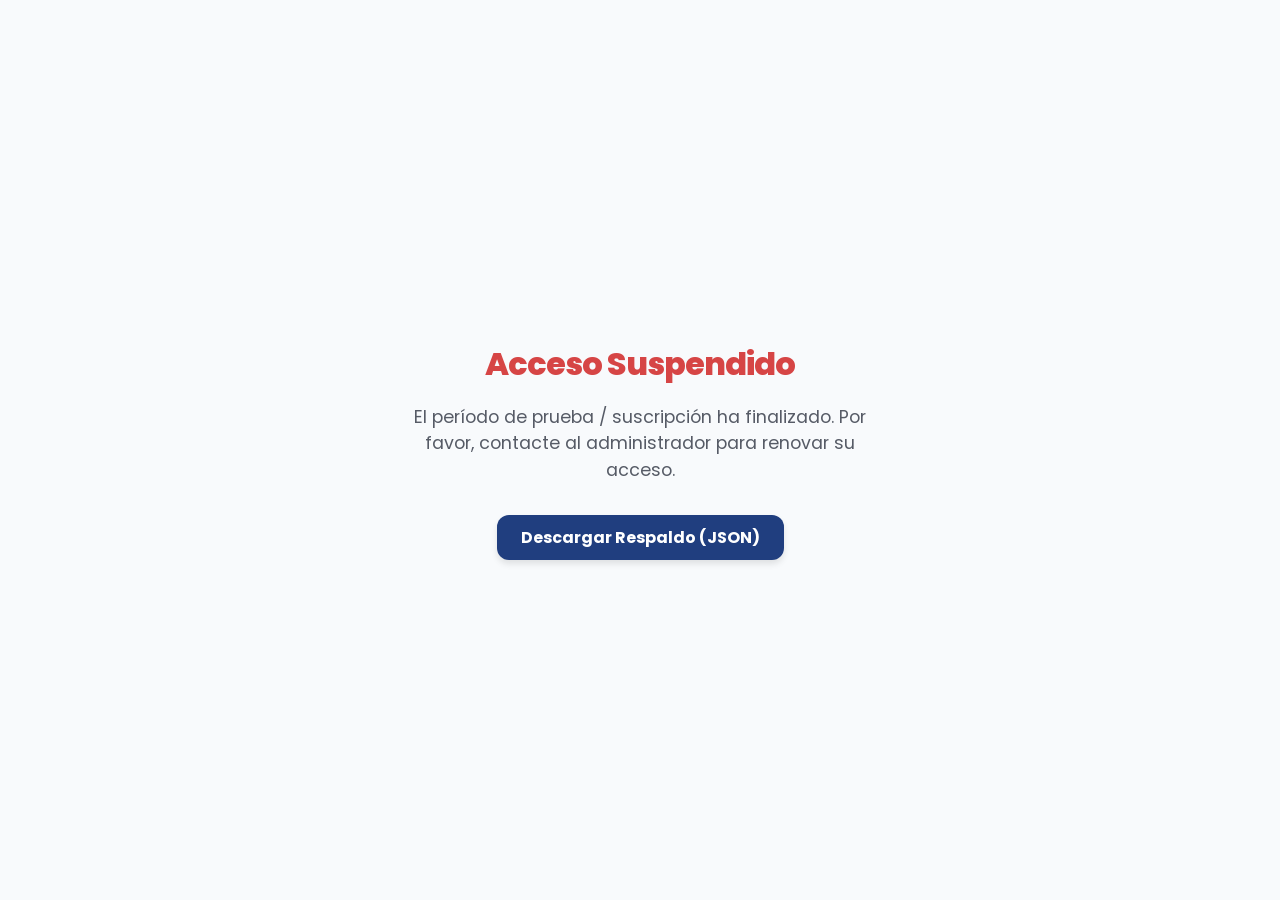
==== commit a0032cef: "cambio en los filtros de busqueda" ====
--- a/index.html
+++ b/index.html
@@ -104,9 +104,13 @@
             <div class="form-grid" style="grid-template-columns: 1fr;">
               <label>Tipo de Movimiento
                 <select id="cajaTipo" required>
-                  <option value="ingreso">Ingreso por Ventas</option>
-                  <option value="egreso_prov">Pago a Proveedores</option>
-                  <option value="egreso_gasto">Gastos del Local</option>
+                  <option value="ingreso">Ingreso</option>
+                  <option value="egreso">Egreso</option>
+                </select>
+              </label>
+              <label>Categoría
+                <select id="cajaCategoria" required>
+                  <!-- Populated by JS -->
                 </select>
               </label>
               <label>Monto ($) <input type="number" id="cajaMonto" min="0.01" step="0.01" required /></label>
@@ -153,7 +157,7 @@
       <p class="form-error" id="formError" hidden></p>
       <input type="hidden" id="editId" />
       <div class="form-grid">
-        <label>Cód/Lote <input type="text" id="sku" required placeholder="L-001" /></label>
+        <label>Cód/Lote <input type="text" id="sku" required readonly style="background: var(--bg); color: var(--fg-2); cursor: not-allowed;" tabindex="-1" /></label>
         <label>Categoría
           <select id="categoria"></select>
         </label>
@@ -164,13 +168,15 @@
           <input type="text" id="unidad" placeholder="Ej: Caja de 6, Pack de 24" required />
         </label>
         <label>CAJAS/PACKS QUE INGRESAN <input type="number" id="stock" min="0" step="1" required /></label>
+        <label>Unidades por Caja/Pack <input type="number" id="unidadesPorCaja" min="1" step="1" value="1" required /></label>
+        <label>Total de Unidades Sueltas <input type="text" id="totalSueltas" readonly style="background: var(--bg); color: var(--fg-2); cursor: not-allowed;" tabindex="-1" /></label>
         <label style="display: flex; flex-direction: column;">Stock mínimo (Cajas/Packs) <input type="number" id="minimo" min="0" step="1" required />
           <small style="font-size: 0.7em; color: gray; font-weight: normal; margin-top: 2px;">(Avisa al llegar a esta cantidad)</small>
         </label>
         <label>Precio de Costo (Caja/Pack) <input type="number" id="costo" min="0" step="0.01" required /></label>
-        <label>Precio de Venta Final (ARS) <input type="number" id="precio" min="0" step="0.01" required /></label>
-        <label>Ganancia Neta ($) <input type="text" id="gananciaNeta" readonly style="background: var(--bg); color: var(--fg-2);" tabindex="-1" /></label>
-        <label>Margen Bruto Real (%) <input type="text" id="margenBruto" readonly style="background: var(--bg); color: var(--fg-2);" tabindex="-1" /></label>
+        <label>Margen de Ganancia Esperado (%) <input type="number" id="margenEsperado" min="0" step="0.01" required /></label>
+        <label>Precio de Venta Final ($) <input type="text" id="precio" readonly style="background: var(--bg); color: var(--fg-2); cursor: not-allowed;" tabindex="-1" required /></label>
+        <label>Ganancia Neta ($) <input type="text" id="gananciaNeta" readonly style="background: var(--bg); color: var(--fg-2); cursor: not-allowed;" tabindex="-1" /></label>
       </div>
       <datalist id="listaProveedores"></datalist>
       <div class="modal-acciones">
